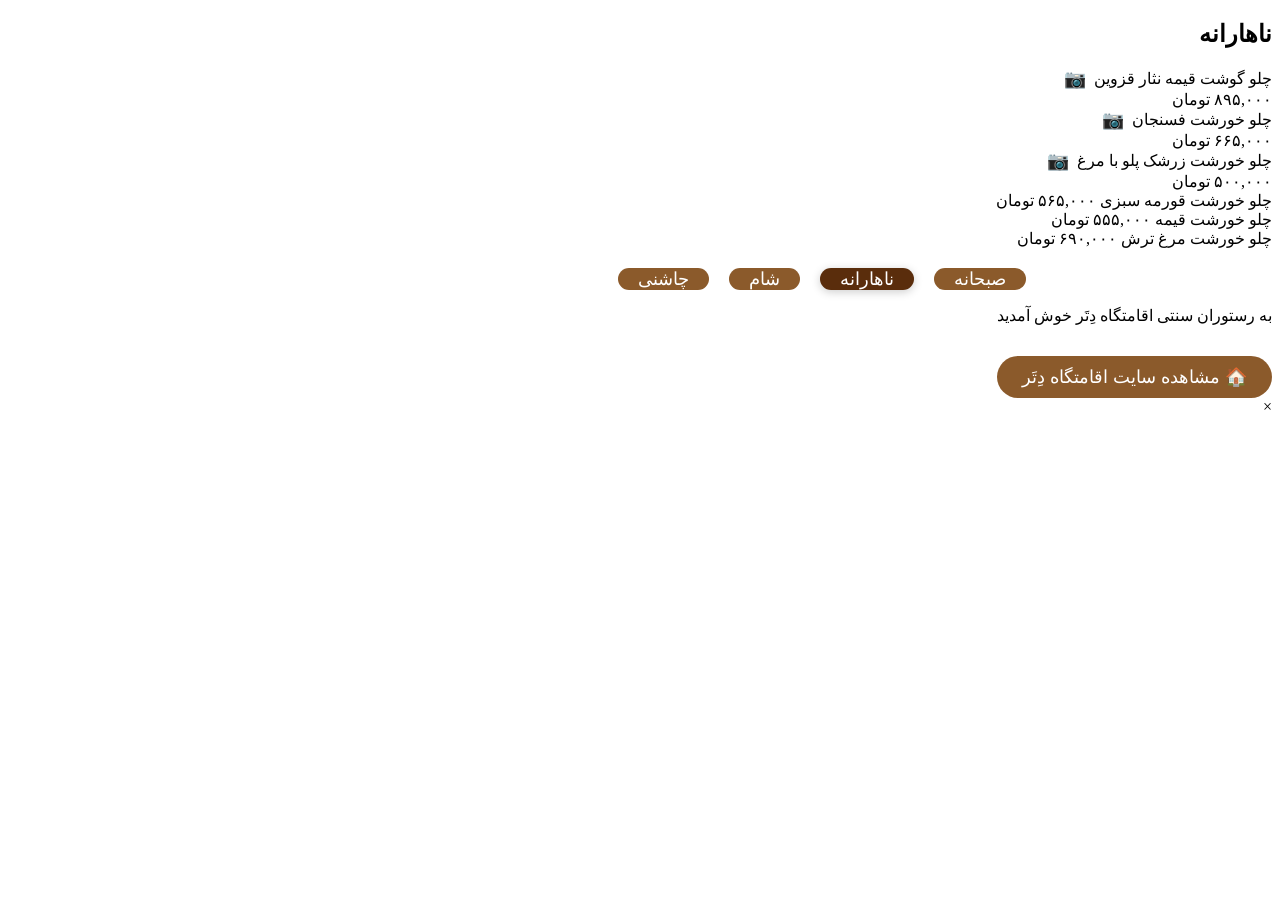
==== page2.html @ ae3408f8 "Add files via upload add pages html" ====
<!DOCTYPE html>
<html lang="fa" dir="rtl">

<head>
    <meta charset="UTF-8">
    <meta name="viewport" content="width=device-width, initial-scale=1.0, user-scalable=yes">
    <meta name="apple-mobile-web-app-capable" content="yes">
    <meta name="apple-mobile-web-app-status-bar-style" content="black">
    <title>رستوران سنتی دِتَر | منوی غذاخوری - صفحه ۲</title>

    <link rel="preload" href="css/IranNastaliq.ttf" as="font" type="font/ttf" crossorigin>
    <!-- Favicon for browser tab -->
    <link rel="icon" type="image/png" sizes="32x32" href="images/icon.png">
    <link rel="icon" type="image/png" sizes="16x16" href="images/icon.png">
    <link rel="apple-touch-icon" href="images/icon.png">
    <link rel="shortcut icon" type="image/png" href="images/icon.png">
    
    <link rel="stylesheet" href="css/style.css">
    
    <style>
        /* Page navigation styles */
        .page-navigation {
            display: flex;
            justify-content: center;
            gap: 20px;
            margin-top: 20px;
            max-width: 900px;
            width: 100%;
        }
        
        .page-btn {
            background: #8b5a2b;
            color: white;
            border: none;
            padding: 0px 20px;
            border-radius: 30px;
            font-family: 'IranNastaliq', sans-serif;
            font-size: 18px;
            cursor: pointer;
            transition: all 0.3s ease;
            text-decoration: none;
            display: inline-block;
        }
        
        .page-btn:hover {
            background: #5a2d0c;
            transform: scale(1.05);
        }
        
        .page-btn.active {
            background: #5a2d0c;
            box-shadow: 0 2px 10px rgba(0,0,0,0.2);
        }
        
        @media (max-width: 768px) {
            .page-btn {
                padding: 0px 15px;
                font-size: 16px;
            }
        }
        .food-name {
            display:flex;
            align-items:center;
            gap:8px;
        }
        
        .food-icon {
            cursor:pointer;
            font-size:18px;
            transition:0.3s;
            user-select:none;
        }
        
        .food-icon:hover {
            transform:scale(1.2);
        }
        #lightbox-img {
            opacity: 1;
            transition: opacity .25s ease;
        }
    </style>
</head>

<body>
    <div class="menu-container">
        <div class="menu-frame">
            <div class="menu-content">
                <section class="category">
                    <h2>ناهارانه</h2>

                    <div class="menu-item">
                        <div class="food-name">
                            <span>چلو گوشت قیمه نثار قزوین</span>
                            <span class="food-icon" onclick="openImage('images/qeime.png','چلو گوشت قیمه نثار قزوین')">
                                📷
                            </span>
                        </div>
                        <span>۸۹۵,۰۰۰ تومان</span>
                    </div>

                    <div class="menu-item">
                        <div class="food-name">
                            <span>چلو خورشت فسنجان</span>
                            <span class="food-icon" onclick="openImage('images/Fesenjan.png','چلو خورشت فسنجان')">
                                📷
                            </span>
                        </div>
                        <span>۶۶۵,۰۰۰ تومان</span>
                    </div>

                    <div class="menu-item" >
                        <div class="food-name">
                            <span>چلو خورشت زرشک پلو با مرغ</span>
                            <span class="food-icon" onclick="openImage('images/zereshk-polo.png','چلو خورشت زرشک پلو با مرغ')">
                                📷
                            </span>
                        </div>
                        <span>۵۰۰,۰۰۰ تومان</span>
                    </div>

                    <div class="menu-item">
                        <span>چلو خورشت قورمه سبزی</span>
                        <span>۵۶۵,۰۰۰ تومان</span>
                    </div>

                    <div class="menu-item">
                        <span>چلو خورشت قیمه</span>
                        <span>۵۵۵,۰۰۰ تومان</span>
                    </div>

                    <div class="menu-item">
                        <span>چلو خورشت مرغ ترش</span>
                        <span>۶۹۰,۰۰۰ تومان</span>
                    </div>
                </section>
            </div>
        </div>
        
        <div class="page-navigation">
            <button class="page-btn" onclick="window.location.href='index.html'">صبحانه</button>
            <button class="page-btn active" onclick="window.location.href='page2.html'">ناهارانه</button>
            <button class="page-btn" onclick="window.location.href='page3.html'">شام</button>
            <button class="page-btn" onclick="window.location.href='page4.html'">چاشنی</button>
        </div>
        
        <footer>
            <p>به رستوران سنتی اقامتگاه دِتَر خوش آمدید</p>
            <a href="https://mhmdmahdieskandari.github.io/alamut-castle/" 
               target="_blank" 
               rel="noopener noreferrer"
               style="display:inline-block; margin-top:15px; padding:10px 25px; background:#8b5a2b; color:#fff; border-radius:30px; font-family:'IranNastaliq', sans-serif; font-size:18px; text-decoration:none;">
               🏠 مشاهده سایت اقامتگاه دِتَر
            </a>
        </footer>
    </div>
    <div id="lightbox" class="lightbox">

        <span class="close-lightbox"
              onclick="closeImage()">
              ×
        </span>
    
        <img id="lightbox-img">
    
        <div id="lightbox-title"></div>
    
    </div>
</body>
    <script>
    
        function openImage(src, title) {

            const lightbox = document.getElementById('lightbox');
            const img = document.getElementById('lightbox-img');
            const caption = document.getElementById('lightbox-title');
        
            // Hide current image while loading
            img.style.opacity = '0';
            caption.innerText = title;
        
            const newImg = new Image();
        
            newImg.onload = function () {
                img.src = src;
                img.style.opacity = '1';
                lightbox.classList.add('show');
            };
        
            newImg.src = src;
        }
        
        function closeImage(){
        
            document.getElementById('lightbox')
                    .classList.remove('show');
        }
        
    
    </script>
</html>
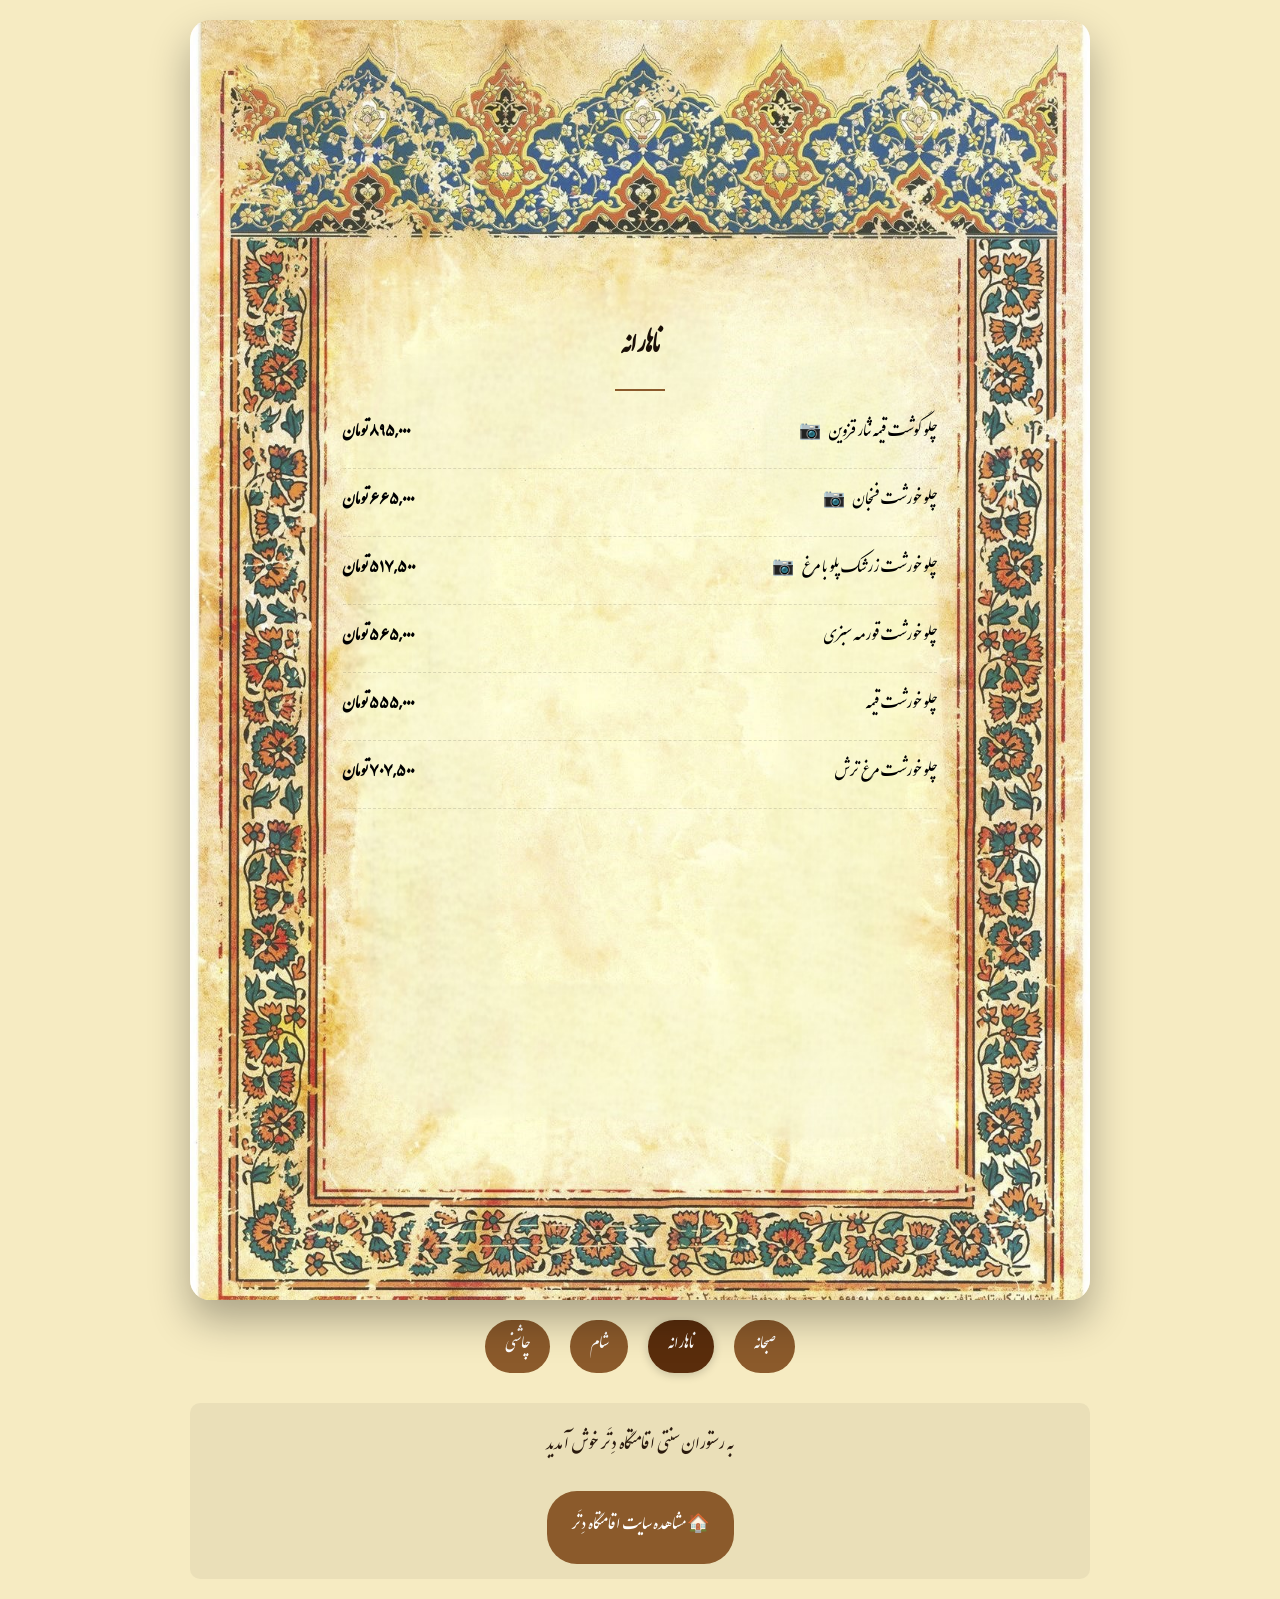
==== commit db2af75c: "Update page2.html" ====
--- a/page2.html
+++ b/page2.html
@@ -115,7 +115,7 @@
                                 📷
                             </span>
                         </div>
-                        <span>۵۰۰,۰۰۰ تومان</span>
+                        <span>۵۱۷,۵۰۰ تومان</span>
                     </div>
 
                     <div class="menu-item">
@@ -130,7 +130,7 @@
 
                     <div class="menu-item">
                         <span>چلو خورشت مرغ ترش</span>
-                        <span>۶۹۰,۰۰۰ تومان</span>
+                        <span>۷۰۷,۵۰۰ تومان</span>
                     </div>
                 </section>
             </div>
--- a/css/style.css
+++ b/css/style.css
@@ -0,0 +1,346 @@
+@font-face {
+    font-family: 'IranNastaliq';
+    src: url('IranNastaliq.ttf') format('truetype');
+    font-display: block;
+}
+
+* {
+    margin: 0;
+    padding: 0;
+    box-sizing: border-box;
+}
+
+body {
+    font-family: 'IranNastaliq', -apple-system, BlinkMacSystemFont, 'Segoe UI', Tahoma, Geneva, Verdana, sans-serif;
+    direction: rtl;
+    background: #f6ebc2;
+    min-height: 100vh;
+    padding: 20px;
+    width: 100%;
+    display: flex;
+    align-items: center;
+    justify-content: center;
+}
+
+.menu-container {
+    width: 100%;
+    display: flex;
+    flex-direction: column;
+    align-items: center;
+    justify-content: center;
+}
+
+/* Responsive frame with proper background scaling */
+.menu-frame {
+    width: 100%;
+    max-width: 900px;
+    margin: 0 auto;
+    position: relative;
+    background-image: url('../images/paper-bg.jpg');
+    background-repeat: no-repeat;
+    background-position: center center;
+    background-size: 100% 100%;
+    border-radius: 20px;
+    box-shadow: 0 20px 40px rgba(0,0,0,0.3);
+}
+
+/* Content that scales with the background */
+.menu-content {
+    width: 100%;
+    padding: 15% 12% 15% 12%;
+    display: flex;
+    flex-direction: column;
+    justify-content: center;
+}
+
+/* Responsive padding based on screen size */
+@media (min-width: 1200px) {
+    .menu-content {
+        padding: 12% 14% 12% 14%;
+    }
+}
+
+@media (min-width: 768px) and (max-width: 1199px) {
+    .menu-content {
+        padding: 14% 12% 14% 12%;
+    }
+}
+
+@media (max-width: 767px) {
+    .menu-content {
+        padding: 18% 10% 18% 10%;
+    }
+}
+
+@media (max-width: 480px) {
+    .menu-content {
+        padding: 20% 8% 20% 8%;
+    }
+}
+
+.category {
+    margin-bottom: 15px;
+}
+
+.category h2 {
+    text-align: center;
+    font-size: 28px;
+    margin-bottom: 10px;
+    color: #1a0f07;
+    font-weight: 700;
+    position: relative;
+}
+
+.category h2:after {
+    content: '';
+    display: block;
+    width: 50px;
+    height: 2px;
+    background: #8b5a2b;
+    margin: 0px auto 0;
+}
+
+.menu-item {
+    display: flex;
+    justify-content: space-between;
+    align-items: center;
+    padding: 7px 0;
+    border-bottom: 1px dashed rgba(0,0,0,0.12);
+    font-size: 18px;
+    gap: 15px;
+}
+
+.menu-item span:first-child {
+    font-weight: 500;
+    flex: 1;
+    text-align: right;
+}
+
+.menu-item span:last-child {
+    color: #000000;
+    font-weight: 600;
+    white-space: nowrap;
+    font-family: monospace;
+    font-size: 18px;
+    font-family: 'IranNastaliq';
+}
+
+footer {
+    text-align: center;
+    margin-top: 30px;
+    padding: 15px;
+    color: #2a1a0e;
+    font-size: 20px;
+    background: rgba(0,0,0,0.05);
+    border-radius: 10px;
+    max-width: 900px;
+    width: 100%;
+}
+
+/* Responsive typography */
+@media (max-width: 768px) {
+    body {
+        padding: 15px;
+    }
+    
+    .category {
+        margin-bottom: 10px;
+    }
+    
+    .category h2 {
+        font-size: 22px;
+        margin-bottom: 0px;
+    }
+    
+    .menu-item {
+        padding: 8px 0;
+        font-size: 13px;
+        gap: 10px;
+    }
+    
+    .menu-item span:last-child {
+        font-size: 14px;
+    }
+    
+    footer {
+        margin-top: 25px;
+        font-size: 15px;
+        padding: 12px;
+    }
+}
+
+@media (max-width: 480px) {
+    body {
+        padding: 10px;
+    }
+    
+    .category h2 {
+        font-size: 18px;
+        height: 5vh;
+    }
+	.category h2:after {
+		display: none;
+	}
+    
+    .menu-item {
+        padding: 7px 0;
+        font-size: 14px;
+        gap: 8px;
+		height: 4.5vh;
+    }
+    
+    .menu-item span:first-child {
+        flex: 1;
+    }
+    
+    .menu-item span:last-child {
+        font-size: 12px;
+    }
+    
+    footer {
+        font-size: 20px;
+        margin-top: 20px;
+    }
+}
+
+/* For larger screens like 4K */
+@media (min-width: 1920px) {
+    .menu-frame {
+        max-width: 1200px;
+    }
+    
+    .category h2 {
+        font-size: 36px;
+        margin-bottom: 25px;
+    }
+    
+    .menu-item {
+        font-size: 22px;
+        padding: 14px 0;
+    }
+    
+    .menu-item span:last-child {
+        font-size: 20px;
+    }
+}
+
+/* Maintain aspect ratio for the background frame - NO INNER SCROLL */
+@supports (aspect-ratio: 1) {
+    .menu-frame {
+        aspect-ratio: 720 / 1024;
+    }
+    
+    .menu-content {
+        top: 0;
+        left: 0;
+        right: 0;
+        bottom: 0;
+        overflow: visible;
+        padding: 32% 17% 20% 17%;
+    }
+}
+
+/* Fallback for browsers without aspect-ratio support */
+@supports not (aspect-ratio: 1) {
+    .menu-frame {
+        padding-bottom: 142.22%; /* 1024/720 = 1.4222 */
+        height: 0;
+        position: relative;
+    }
+    
+    .menu-content {
+        position: absolute;
+        top: 0;
+        left: 0;
+        right: 0;
+        bottom: 0;
+        overflow: visible;
+        padding: 12% 12% 12% 12%;
+    }
+}
+
+/* Remove decorative element that might cause issues */
+.menu-content::before {
+    display: none;
+}
+
+/* Smooth scrolling */
+html {
+    scroll-behavior: smooth;
+}
+
+/* Improve touch targets on mobile */
+@media (hover: none) and (pointer: coarse) {
+    .menu-item {
+        padding: 0 0;
+    }
+}
+
+/* Ensure the frame scales properly */
+.menu-frame {
+    background-size: 100% 100%;
+    background-position: center;
+}
+
+/* Adjust last category margin */
+.category:last-child {
+    margin-bottom: 0;
+}
+
+
+.food-item{
+    cursor:pointer;
+}
+
+.food-item:hover{
+    background:rgba(139,90,43,.08);
+}
+
+.lightbox{
+    position:fixed;
+    inset:0;
+    background:rgba(0,0,0,.9);
+
+    display:flex;
+    flex-direction:column;
+    justify-content:center;
+    align-items:center;
+
+    opacity:0;
+    visibility:hidden;
+
+    transition:.3s;
+
+    z-index:99999;
+}
+
+.lightbox.show{
+    opacity:1;
+    visibility:visible;
+}
+
+.lightbox img{
+    max-width:90%;
+    max-height:75vh;
+
+    border-radius:15px;
+
+    box-shadow:0 10px 40px rgba(0,0,0,.4);
+}
+
+#lightbox-title{
+    color:white;
+    font-size:32px;
+    margin-top:20px;
+}
+
+.close-lightbox{
+    position:absolute;
+    top:20px;
+    left:30px;
+
+    color:white;
+    font-size:50px;
+
+    cursor:pointer;
+}
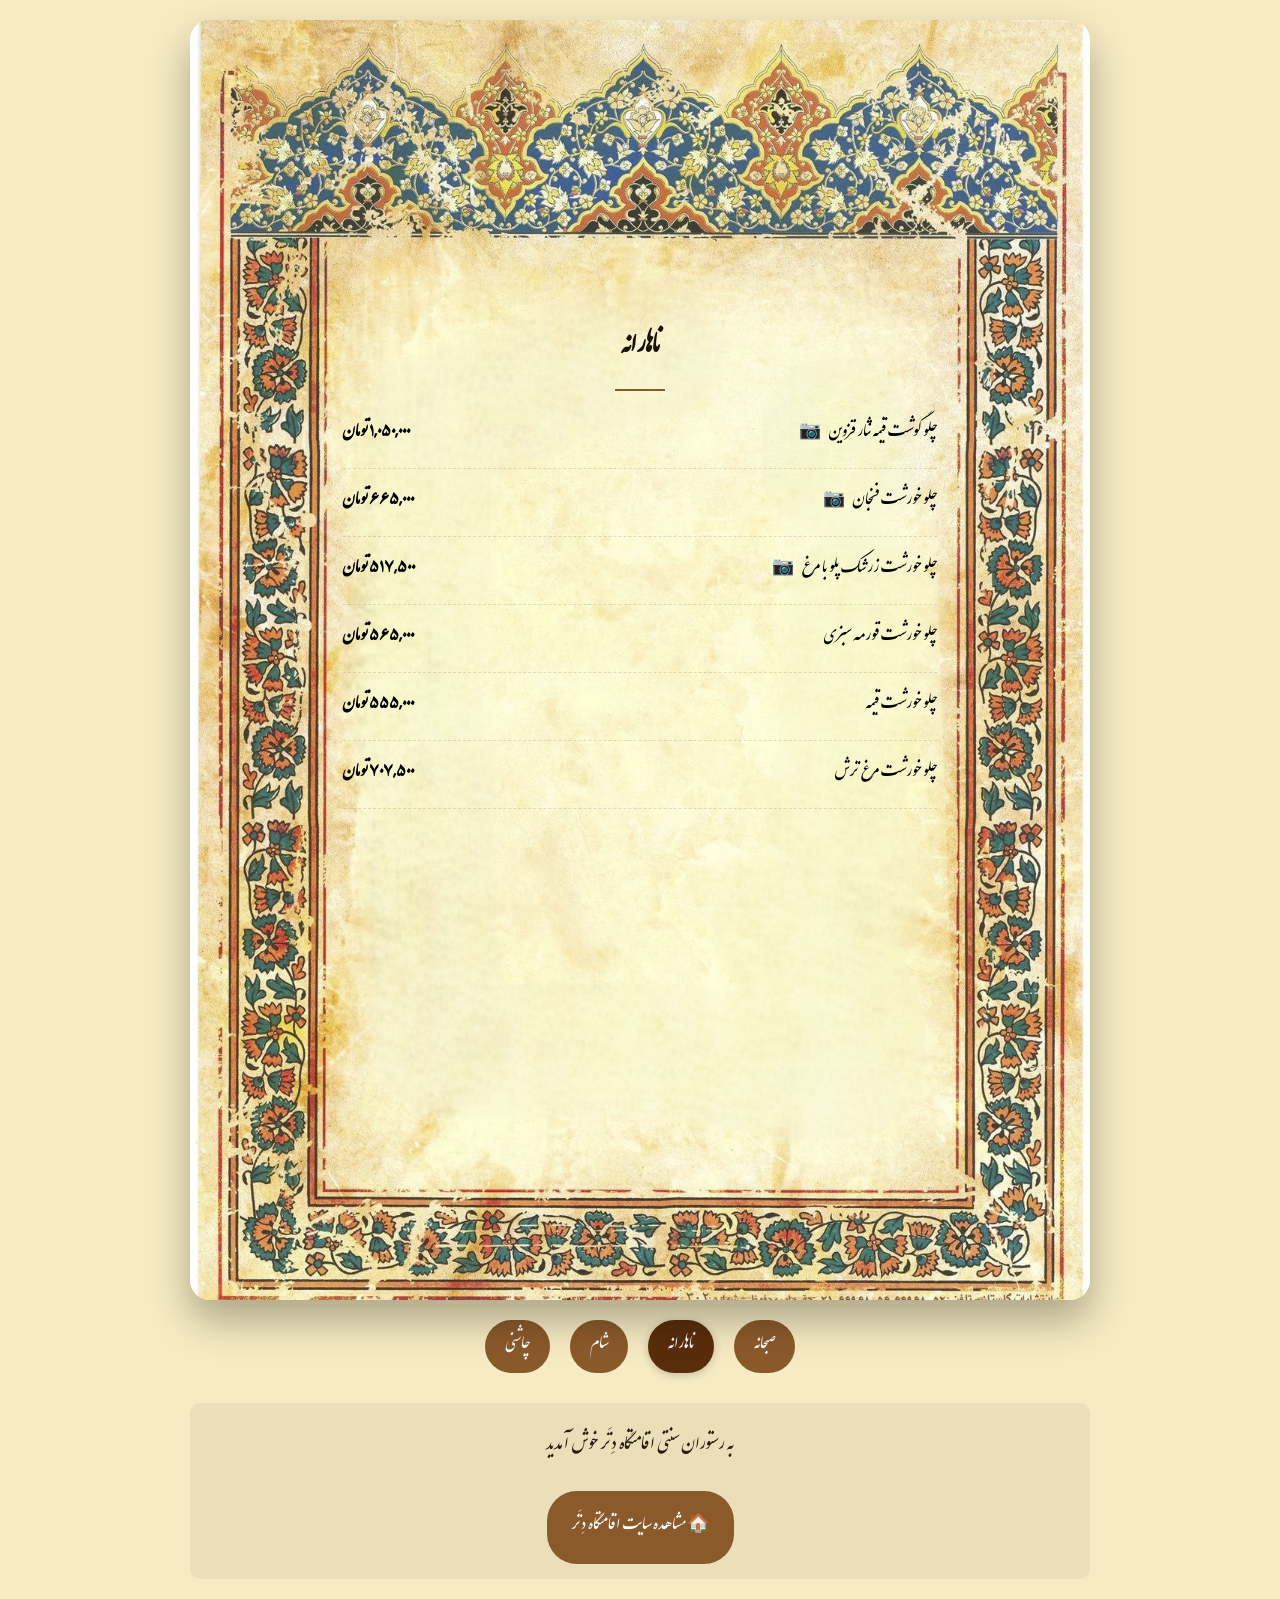
==== commit 05a6f96a: "Update page2.html" ====
--- a/page2.html
+++ b/page2.html
@@ -95,7 +95,7 @@
                                 📷
                             </span>
                         </div>
-                        <span>۸۹۵,۰۰۰ تومان</span>
+                        <span>۱,۰۵۰,۰۰۰ تومان</span>
                     </div>
 
                     <div class="menu-item">
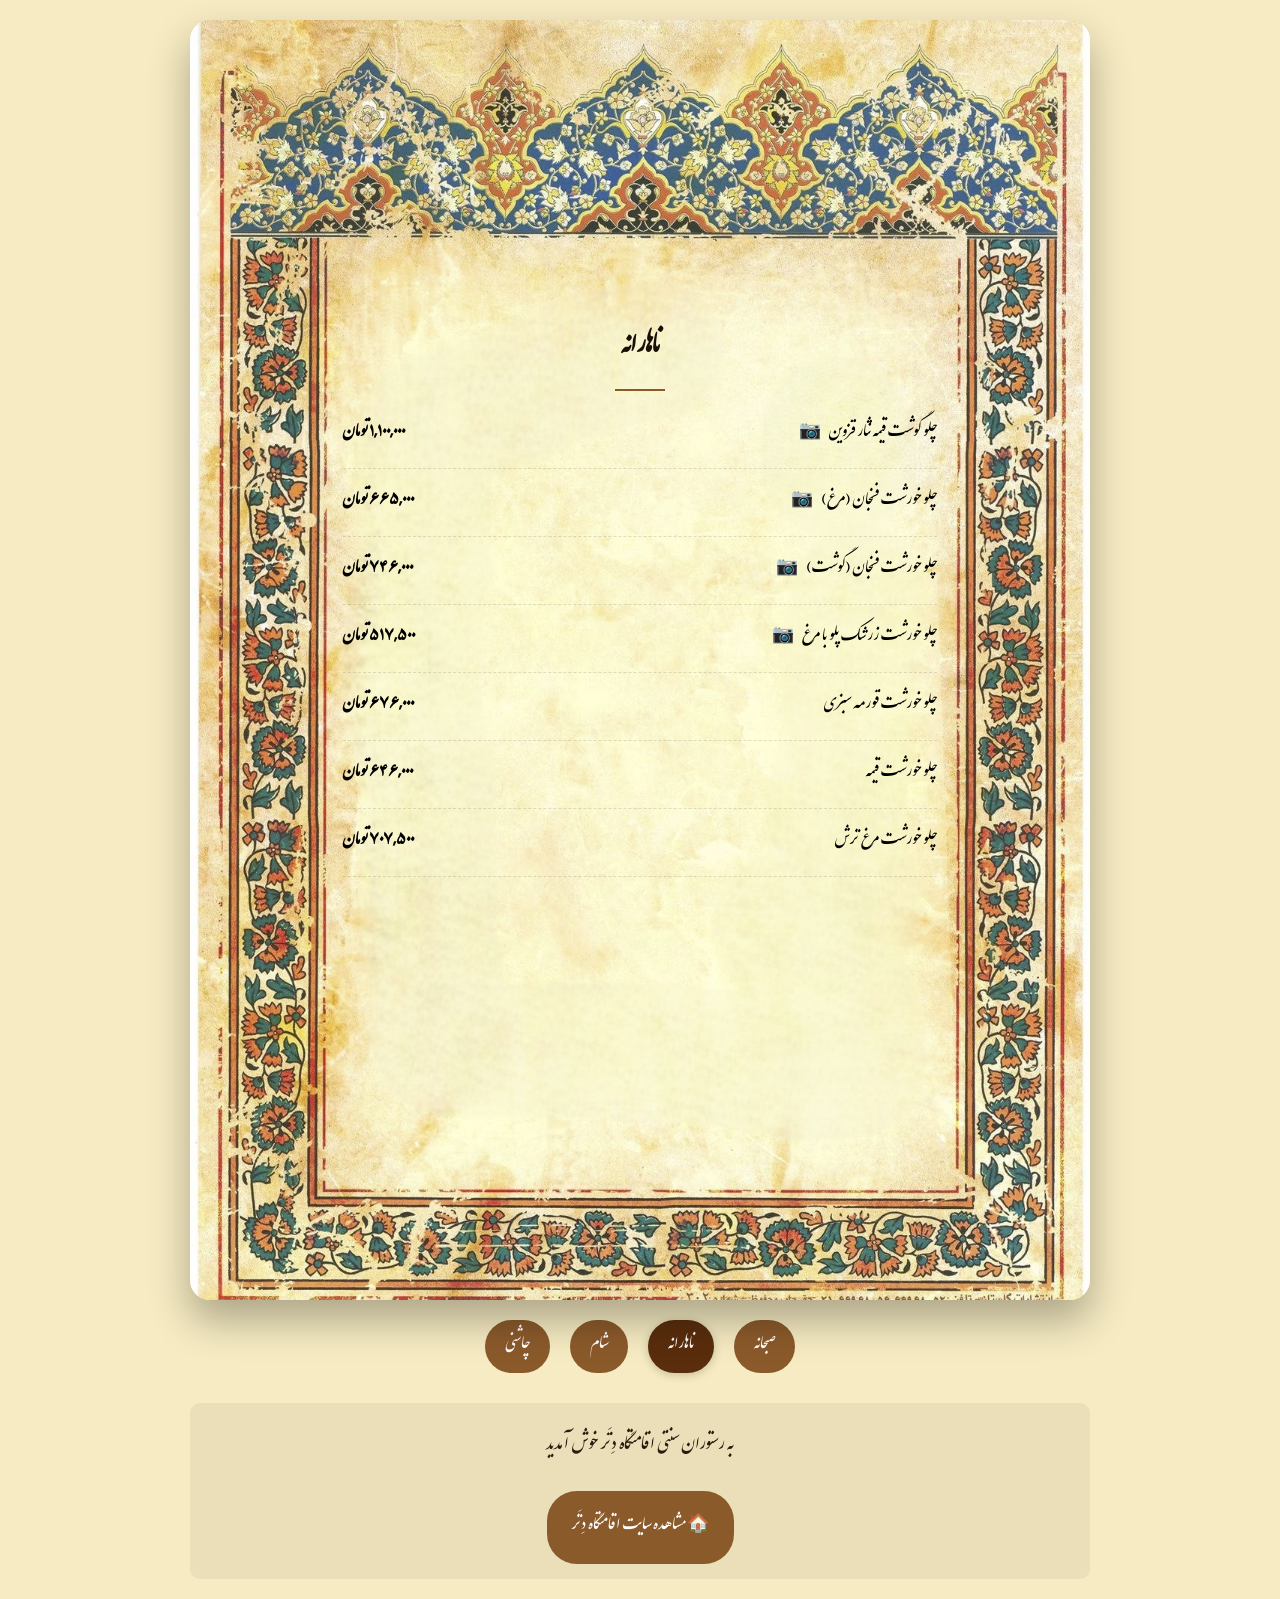
==== commit 8ebab296: "Update page2.html" ====
--- a/page2.html
+++ b/page2.html
@@ -95,17 +95,27 @@
                                 📷
                             </span>
                         </div>
-                        <span>۱,۰۵۰,۰۰۰ تومان</span>
-                    </div>
-
-                    <div class="menu-item">
-                        <div class="food-name">
-                            <span>چلو خورشت فسنجان</span>
+                        <span>۱,۱۰۰,۰۰۰ تومان</span>
+                    </div>
+
+                    <div class="menu-item">
+                        <div class="food-name">
+                            <span>چلو خورشت فسنجان (مرغ)</span>
                             <span class="food-icon" onclick="openImage('images/Fesenjan.png','چلو خورشت فسنجان')">
                                 📷
                             </span>
                         </div>
                         <span>۶۶۵,۰۰۰ تومان</span>
+                    </div>
+
+                    <div class="menu-item">
+                        <div class="food-name">
+                            <span>چلو خورشت فسنجان (گوشت)</span>
+                            <span class="food-icon" onclick="openImage('images/Fesenjan.png','چلو خورشت فسنجان')">
+                                📷
+                            </span>
+                        </div>
+                        <span>۷۴۶,۰۰۰ تومان</span>
                     </div>
 
                     <div class="menu-item" >
@@ -120,12 +130,12 @@
 
                     <div class="menu-item">
                         <span>چلو خورشت قورمه سبزی</span>
-                        <span>۵۶۵,۰۰۰ تومان</span>
+                        <span>۶۷۶,۰۰۰ تومان</span>
                     </div>
 
                     <div class="menu-item">
                         <span>چلو خورشت قیمه</span>
-                        <span>۵۵۵,۰۰۰ تومان</span>
+                        <span>۶۴۶,۰۰۰ تومان</span>
                     </div>
 
                     <div class="menu-item">
